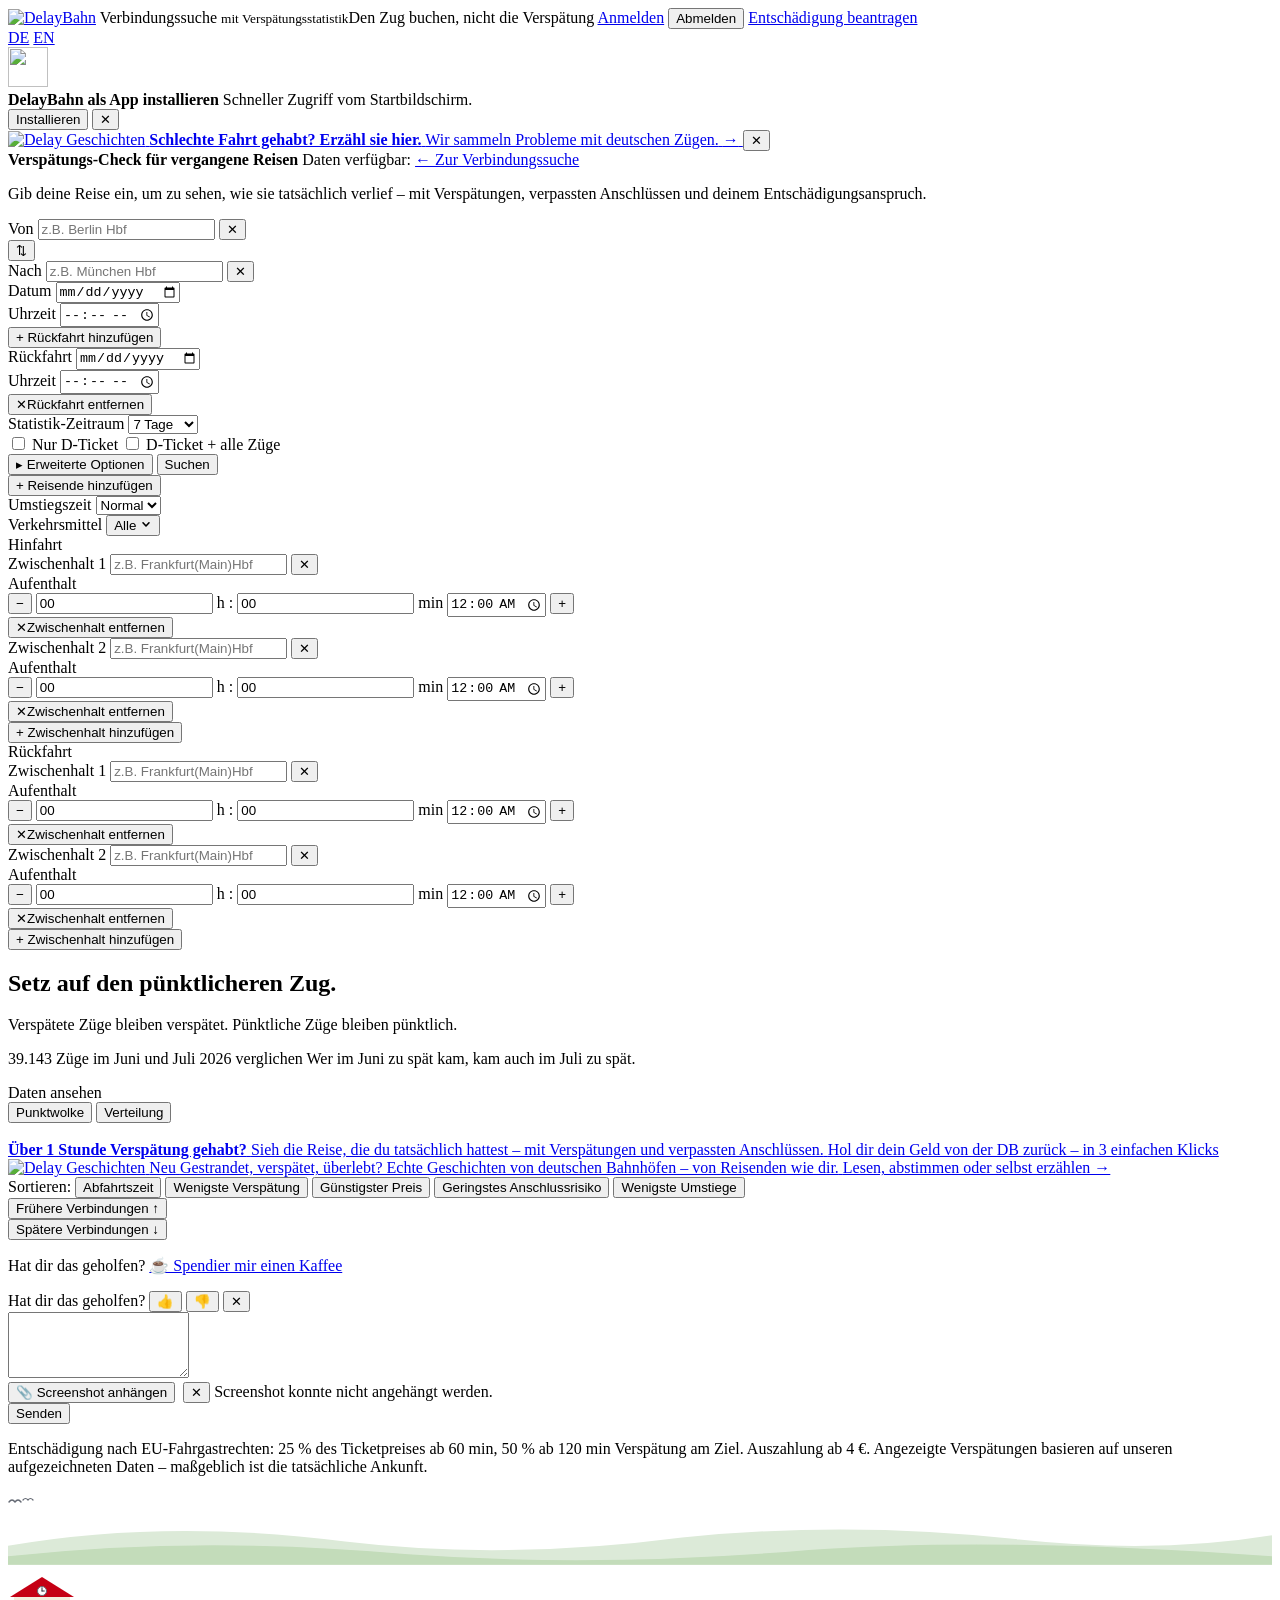
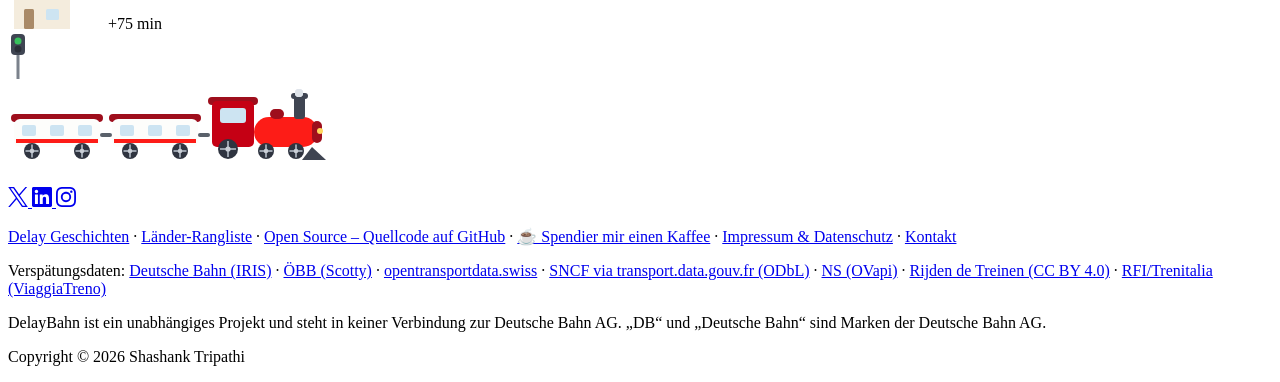
==== static/index.html @ 250ddc25 "Hand a past trip's train from Meine Fahrten to the damage report and Delay Geschichten" ====
<!DOCTYPE html>
<html lang="de">
<head>
<meta charset="utf-8">
<meta name="viewport" content="width=device-width, initial-scale=1">
<title>DelayBahn – DB Verbindungssuche mit Verspätungsstatistik</title>
<meta name="description" content="DelayBahn zeigt vor der Buchung, wie verspätet deine DB-Verbindung in den letzten Wochen wirklich war – damit du auf den Zug mit der besseren Bilanz setzen kannst. Den Zug buchen, nicht die Verspätung.">
<link rel="canonical" href="https://delaybahn.com/">
<link rel="alternate" hreflang="de" href="https://delaybahn.com/">
<link rel="alternate" hreflang="en" href="https://delaybahn.com/en/">
<link rel="alternate" hreflang="x-default" href="https://delaybahn.com/">
<script>
// Returning visitors who once picked English land back on it. Crawlers have no
// localStorage, so they always see the German URL this page is canonical for —
// the redirect only ever moves a human who already made the choice.
try {
  var altUrl = {"/": "/en/", "/entschaedigung": "/en/compensation"}[location.pathname];
  if (altUrl && localStorage.getItem("lang") === "en") location.replace(altUrl + location.search);
} catch (e) {}
</script>
<meta property="og:type" content="website">
<meta property="og:url" content="https://delaybahn.com/">
<meta property="og:site_name" content="DelayBahn">
<meta property="og:title" content="DelayBahn – DB Verbindungssuche mit Verspätungsstatistik">
<meta property="og:description" content="DB-Verbindungen suchen und vorab sehen, wie pünktlich die Züge in den letzten Wochen wirklich waren. Den Zug buchen, nicht die Verspätung.">
<meta property="og:image" content="https://delaybahn.com/logo.png">
<meta property="og:locale" content="de_DE">
<meta property="og:locale:alternate" content="en_US">
<meta name="twitter:card" content="summary">
<meta name="twitter:site" content="@DelayBahn">
<meta name="twitter:creator" content="@DelayBahn">
<script type="application/ld+json">
{
  "@context": "https://schema.org",
  "@graph": [
    {
      "@type": "WebSite",
      "name": "DelayBahn",
      "alternateName": "delaybahn.com",
      "url": "https://delaybahn.com/",
      "sameAs": [
        "https://www.instagram.com/delay.bahn/",
        "https://www.linkedin.com/company/141653948",
        "https://x.com/DelayBahn"
      ]
    },
    {
      "@type": "WebApplication",
      "name": "DelayBahn",
      "url": "https://delaybahn.com/",
      "description": "DB-Verbindungssuche mit Verspätungsstatistik: zeigt für jede Verbindung, wie pünktlich die Züge in den letzten Wochen waren, prüft vergangene Reisen auf Verspätungen und Entschädigungsansprüche.",
      "applicationCategory": "TravelApplication",
      "operatingSystem": "Web",
      "inLanguage": ["de", "en"],
      "offers": {"@type": "Offer", "price": "0", "priceCurrency": "EUR"}
    }
  ]
}
</script>
<link rel="icon" type="image/png" href="/favicon.png">
<link rel="manifest" href="/manifest.json">
<meta name="theme-color" content="#fd1c17">
<link rel="apple-touch-icon" href="/icons/apple-touch-icon.png">
<meta name="apple-mobile-web-app-capable" content="yes">
<meta name="mobile-web-app-capable" content="yes">
<meta name="apple-mobile-web-app-status-bar-style" content="default">
<meta name="apple-mobile-web-app-title" content="DelayBahn">
<link rel="stylesheet" href="/style.css?v=112">
<script defer src="/stats/script.js" data-website-id="399cef62-4667-4458-a173-06435e9d76aa" data-host-url="https://delaybahn.com/stats"></script>
</head>
<body>
<header>
  <div class="header-inner header-home">
    <a class="logo-link" href="/"><img class="logo" src="/logo.png?v=3" alt="DelayBahn"></a>
    <span class="header-title"><span data-i18n="headerTitle">Verbindungssuche</span> <small data-i18n="headerSubtitle">mit Verspätungsstatistik</small><span class="tagline" data-i18n="tagline">Den Zug buchen, nicht die Verspätung</span></span>
    <!-- the Delay Stories account, shared by every page; app.js fills in the name -->
    <span class="header-auth">
      <a id="auth-login" class="auth-link hidden" href="/login" data-i18n="navLogin">Anmelden</a>
      <span id="auth-user" class="auth-user hidden"><a id="auth-name" class="auth-name" href="/meine-fahrten"></a><button id="auth-logout" class="auth-logout" type="button" data-i18n="navLogout">Abmelden</button></span>
    </span>
    <a id="refund-nav" class="refund-nav" href="/entschaedigung" data-i18n="navRefund">Entschädigung beantragen</a>
    <div class="header-lang">
      <a href="/" hreflang="de" data-lang="de" class="lang-btn active">DE</a>
      <a href="/en/" hreflang="en" data-lang="en" class="lang-btn">EN</a>
    </div>
  </div>
</header>

<main>
  <div id="install-prompt" class="install-prompt hidden" role="region" data-i18n-aria="installTitle">
    <img class="install-icon" src="/icons/icon-192.png" alt="" width="40" height="40">
    <div class="install-text">
      <strong data-i18n="installTitle">DelayBahn als App installieren</strong>
      <span class="install-lead" data-i18n="installLead">Schneller Zugriff vom Startbildschirm.</span>
    </div>
    <button id="install-accept" class="install-btn hidden" type="button" data-i18n="installBtn">Installieren</button>
    <button id="install-dismiss" class="install-dismiss" type="button" data-i18n-title="installDismiss" data-i18n-aria="installDismiss">✕</button>
  </div>
  <div id="stories-banner" class="stories-banner">
    <a class="stories-banner-link" href="/geschichten">
      <img id="stories-banner-logo" class="stories-banner-logo" src="/logo_delay_stories_wide_german_transparent.png" alt="Delay Geschichten" width="132" height="20">
      <span class="stories-banner-text">
        <strong data-i18n="storiesBannerTitle">Schlechte Fahrt gehabt? Erzähl sie hier.</strong>
        <span class="stories-banner-lead" data-i18n="storiesBannerLead">Wir sammeln Probleme mit deutschen Zügen.</span>
      </span>
      <span class="stories-banner-go" aria-hidden="true">→</span>
    </a>
    <button id="stories-banner-dismiss" class="stories-banner-dismiss" type="button" data-i18n-title="storiesBannerDismiss" data-i18n-aria="storiesBannerDismiss">✕</button>
  </div>
  <section class="search-card">
    <div id="past-banner" class="past-banner">
      <strong data-i18n="pastTitle">Verspätungs-Check für vergangene Reisen</strong>
      <span class="past-coverage"><span data-i18n="pastCoverageLabel">Daten verfügbar:</span> <span id="past-coverage"></span></span>
      <a id="past-exit" class="past-exit" href="/" data-i18n="pastExit">← Zur Verbindungssuche</a>
      <p class="past-lead" data-i18n="pastLead">Gib deine Reise ein, um zu sehen, wie sie tatsächlich verlief – mit Verspätungen, verpassten Anschlüssen und deinem Entschädigungsanspruch.</p>
    </div>
    <div class="field autocomplete-wrap">
      <label for="from" data-i18n="from">Von</label>
      <input id="from" type="text" placeholder="z.B. Berlin Hbf" data-i18n-placeholder="fromPlaceholder" autocomplete="off">
      <button class="input-clear" type="button" tabindex="-1" title="Eingabe löschen" data-i18n-title="clearInput" data-i18n-aria="clearInput">✕</button>
      <div class="dropdown" id="from-dropdown"></div>
    </div>
    <button id="swap" type="button" title="Richtung tauschen" data-i18n-title="swapTitle">⇅</button>
    <div class="field autocomplete-wrap">
      <label for="to" data-i18n="to">Nach</label>
      <input id="to" type="text" placeholder="z.B. München Hbf" data-i18n-placeholder="toPlaceholder" autocomplete="off">
      <button class="input-clear" type="button" tabindex="-1" title="Eingabe löschen" data-i18n-title="clearInput" data-i18n-aria="clearInput">✕</button>
      <div class="dropdown" id="to-dropdown"></div>
    </div>
    <div class="field field-date">
      <label for="date" data-i18n="date">Datum</label>
      <input id="date" type="date">
    </div>
    <div class="field field-time">
      <label for="time" data-i18n="time">Uhrzeit</label>
      <input id="time" type="time">
    </div>
    <button id="return-add" class="return-add" type="button" data-i18n="returnAdd">+ Rückfahrt hinzufügen</button>
    <div id="return-fields" class="return-fields hidden">
      <div class="field field-date">
        <label for="return-date" data-i18n="returnDate">Rückfahrt</label>
        <input id="return-date" type="date">
      </div>
      <div class="field field-time">
        <label for="return-time" data-i18n="returnTime">Uhrzeit</label>
        <input id="return-time" type="time">
      </div>
      <button id="return-remove" class="return-remove" type="button" title="Rückfahrt entfernen" data-i18n-title="returnRemoveTitle">✕<span class="return-remove-label" data-i18n="returnRemoveTitle">Rückfahrt entfernen</span></button>
    </div>
    <div class="field field-window">
      <label for="window" data-i18n="window">Statistik-Zeitraum</label>
      <select id="window">
        <option value="7" selected data-i18n="days7">7 Tage</option>
        <option value="15" data-i18n="days15">15 Tage</option>
        <option value="30" data-i18n="days30">30 Tage</option>
      </select>
    </div>
    <div class="dticket-toggles">
      <label class="dticket-toggle" data-i18n-title="dticketTooltip">
        <input id="dticket" type="checkbox">
        <span class="dticket-switch" aria-hidden="true"></span>
        <span data-i18n="dticket">Nur D-Ticket</span>
      </label>
      <label class="dticket-toggle" data-i18n-title="dticketAllTooltip">
        <input id="dticket-all" type="checkbox">
        <span class="dticket-switch" aria-hidden="true"></span>
        <span data-i18n="dticketAll">D-Ticket + alle Züge</span>
      </label>
    </div>
    <div class="search-actions">
      <button id="advanced-toggle" class="advanced-toggle" type="button" aria-expanded="false" aria-controls="advanced-panel">
        <span class="advanced-chevron" aria-hidden="true">&#9656;</span>
        <span data-i18n="advancedOptions">Erweiterte Optionen</span>
      </button>
      <button id="search" class="search-btn" type="button" data-i18n="search">Suchen</button>
    </div>
    <div id="advanced-panel" class="advanced-panel hidden">
    <div id="traveller-fields" class="traveller-fields">
      <button id="traveller-add" class="traveller-add" type="button" data-i18n="travellerAdd">+ Reisende hinzufügen</button>
    </div>
    <template id="traveller-row-template">
      <div class="traveller-row">
        <div class="field field-count">
          <select class="traveller-count" aria-label="Anzahl Reisende" data-i18n-aria="travellerCount"></select>
        </div>
        <div class="field field-age">
          <select class="traveller-age" aria-label="Alter" data-i18n-aria="age">
            <option value="adult" data-i18n="ageAdult">Person (27-64 Jahre)</option>
            <option value="senior" data-i18n="ageSenior">Person (ab 65 Jahre)</option>
            <option value="young" data-i18n="ageYoung">Person (15-26 Jahre)</option>
            <option value="child" data-i18n="ageChild">Kind (6-14 Jahre)</option>
            <option value="toddler" data-i18n="ageToddler">Kind (0-5 Jahre)</option>
          </select>
        </div>
        <div class="field field-discount">
          <select class="traveller-discount" aria-label="Ermäßigung" data-i18n-aria="discount">
            <option value="none" data-i18n="discountNone">keine Ermäßigung</option>
            <option value="bc25-2" data-i18n="discountBc25Second">BahnCard 25, 2. Klasse</option>
            <option value="bc25-1" data-i18n="discountBc25First">BahnCard 25, 1. Klasse</option>
            <option value="bc50-2" data-i18n="discountBc50Second">BahnCard 50, 2. Klasse</option>
            <option value="bc50-1" data-i18n="discountBc50First">BahnCard 50, 1. Klasse</option>
            <option value="bc100-2" data-i18n="discountBc100Second">BahnCard 100, 2. Klasse</option>
            <option value="bc100-1" data-i18n="discountBc100First">BahnCard 100, 1. Klasse</option>
          </select>
        </div>
        <button class="traveller-remove" type="button" title="Reisende entfernen" data-i18n-title="travellerRemoveTitle">✕<span class="traveller-remove-label" data-i18n="travellerRemoveTitle">Reisende entfernen</span></button>
      </div>
    </template>
      <div class="advanced-row">
        <div class="field field-transfer">
          <label for="transfer" data-i18n="transferTime">Umstiegszeit</label>
          <select id="transfer">
            <option value="0" selected data-i18n="transferNormal">Normal</option>
            <option value="10">10 min</option>
            <option value="15">15 min</option>
            <option value="20">20 min</option>
            <option value="25">25 min</option>
            <option value="30">30 min</option>
            <option value="35">35 min</option>
            <option value="40">40 min</option>
            <option value="45">45 min</option>
          </select>
        </div>
        <div class="field field-transport">
          <label for="transport-btn" data-i18n="transportTitle">Verkehrsmittel</label>
          <button id="transport-btn" class="transport-btn" type="button" data-i18n-title="transportTooltip">
            <span id="transport-value" class="transport-value">Alle</span>
            <svg class="transport-caret" width="12" height="12" viewBox="0 0 12 12" aria-hidden="true"
                 fill="none" stroke="currentColor" stroke-width="1.6" stroke-linecap="round" stroke-linejoin="round"><path d="M3 4.75 L6 8 L9 4.75"/></svg>
          </button>
        </div>
        <div id="stopover-fields" class="stopover-fields">
          <div class="stopover-group" id="stopover-group-outbound">
            <span class="stopover-group-label hidden" data-i18n="stepOutbound">Hinfahrt</span>
            <div class="stopover-row hidden" id="viaOut1-row">
              <div class="field autocomplete-wrap">
                <label for="viaOut1" data-i18n="stopover1">Zwischenhalt 1</label>
                <input id="viaOut1" type="text" placeholder="z.B. Frankfurt(Main)Hbf" data-i18n-placeholder="stopoverPlaceholder" autocomplete="off">
                <button class="input-clear" type="button" tabindex="-1" title="Eingabe löschen" data-i18n-title="clearInput" data-i18n-aria="clearInput">✕</button>
                <div class="dropdown" id="viaOut1-dropdown"></div>
              </div>
              <div class="field field-stay">
                <label for="viaOut1StayH" data-i18n="stayLabel">Aufenthalt</label>
                <div class="stay-stepper" data-via="viaOut1">
                  <button class="stay-step" type="button" data-step="-1" tabindex="-1" title="Aufenthalt verkürzen" data-i18n-title="stayLess" data-i18n-aria="stayLess" aria-label="Aufenthalt verkürzen">−</button>
                  <span class="stay-value">
                    <input id="viaOut1StayH" class="stay-part stay-h" type="text" inputmode="numeric" maxlength="2" value="00" autocomplete="off" aria-label="Stunden" data-i18n-aria="stayHours">
                    <span class="stay-unit">h</span>
                    <span class="stay-sep">:</span>
                    <input id="viaOut1StayM" class="stay-part stay-m" type="text" inputmode="numeric" maxlength="2" value="00" autocomplete="off" aria-label="Minuten" data-i18n-aria="stayMins">
                    <span class="stay-unit">min</span>
                    <input id="viaOut1StayT" class="stay-time" type="time" value="00:00" aria-label="Aufenthalt" data-i18n-aria="stayLabel">
                  </span>
                  <button class="stay-step" type="button" data-step="1" tabindex="-1" title="Aufenthalt verlängern" data-i18n-title="stayMore" data-i18n-aria="stayMore" aria-label="Aufenthalt verlängern">+</button>
                </div>
              </div>
              <button class="stopover-remove" type="button" data-via="viaOut1" title="Zwischenhalt entfernen" data-i18n-title="stopoverRemoveTitle">✕<span class="stopover-remove-label" data-i18n="stopoverRemoveTitle">Zwischenhalt entfernen</span></button>
            </div>
            <div class="stopover-row hidden" id="viaOut2-row">
              <div class="field autocomplete-wrap">
                <label for="viaOut2" data-i18n="stopover2">Zwischenhalt 2</label>
                <input id="viaOut2" type="text" placeholder="z.B. Frankfurt(Main)Hbf" data-i18n-placeholder="stopoverPlaceholder" autocomplete="off">
                <button class="input-clear" type="button" tabindex="-1" title="Eingabe löschen" data-i18n-title="clearInput" data-i18n-aria="clearInput">✕</button>
                <div class="dropdown" id="viaOut2-dropdown"></div>
              </div>
              <div class="field field-stay">
                <label for="viaOut2StayH" data-i18n="stayLabel">Aufenthalt</label>
                <div class="stay-stepper" data-via="viaOut2">
                  <button class="stay-step" type="button" data-step="-1" tabindex="-1" title="Aufenthalt verkürzen" data-i18n-title="stayLess" data-i18n-aria="stayLess" aria-label="Aufenthalt verkürzen">−</button>
                  <span class="stay-value">
                    <input id="viaOut2StayH" class="stay-part stay-h" type="text" inputmode="numeric" maxlength="2" value="00" autocomplete="off" aria-label="Stunden" data-i18n-aria="stayHours">
                    <span class="stay-unit">h</span>
                    <span class="stay-sep">:</span>
                    <input id="viaOut2StayM" class="stay-part stay-m" type="text" inputmode="numeric" maxlength="2" value="00" autocomplete="off" aria-label="Minuten" data-i18n-aria="stayMins">
                    <span class="stay-unit">min</span>
                    <input id="viaOut2StayT" class="stay-time" type="time" value="00:00" aria-label="Aufenthalt" data-i18n-aria="stayLabel">
                  </span>
                  <button class="stay-step" type="button" data-step="1" tabindex="-1" title="Aufenthalt verlängern" data-i18n-title="stayMore" data-i18n-aria="stayMore" aria-label="Aufenthalt verlängern">+</button>
                </div>
              </div>
              <button class="stopover-remove" type="button" data-via="viaOut2" title="Zwischenhalt entfernen" data-i18n-title="stopoverRemoveTitle">✕<span class="stopover-remove-label" data-i18n="stopoverRemoveTitle">Zwischenhalt entfernen</span></button>
            </div>
            <button class="stopover-add" id="stopover-add-outbound" type="button" data-i18n="stopoverAdd">+ Zwischenhalt hinzufügen</button>
          </div>
          <div class="stopover-group hidden" id="stopover-group-return">
            <span class="stopover-group-label hidden" data-i18n="stepReturn">Rückfahrt</span>
            <div class="stopover-row hidden" id="viaRet1-row">
              <div class="field autocomplete-wrap">
                <label for="viaRet1" data-i18n="stopover1">Zwischenhalt 1</label>
                <input id="viaRet1" type="text" placeholder="z.B. Frankfurt(Main)Hbf" data-i18n-placeholder="stopoverPlaceholder" autocomplete="off">
                <button class="input-clear" type="button" tabindex="-1" title="Eingabe löschen" data-i18n-title="clearInput" data-i18n-aria="clearInput">✕</button>
                <div class="dropdown" id="viaRet1-dropdown"></div>
              </div>
              <div class="field field-stay">
                <label for="viaRet1StayH" data-i18n="stayLabel">Aufenthalt</label>
                <div class="stay-stepper" data-via="viaRet1">
                  <button class="stay-step" type="button" data-step="-1" tabindex="-1" title="Aufenthalt verkürzen" data-i18n-title="stayLess" data-i18n-aria="stayLess" aria-label="Aufenthalt verkürzen">−</button>
                  <span class="stay-value">
                    <input id="viaRet1StayH" class="stay-part stay-h" type="text" inputmode="numeric" maxlength="2" value="00" autocomplete="off" aria-label="Stunden" data-i18n-aria="stayHours">
                    <span class="stay-unit">h</span>
                    <span class="stay-sep">:</span>
                    <input id="viaRet1StayM" class="stay-part stay-m" type="text" inputmode="numeric" maxlength="2" value="00" autocomplete="off" aria-label="Minuten" data-i18n-aria="stayMins">
                    <span class="stay-unit">min</span>
                    <input id="viaRet1StayT" class="stay-time" type="time" value="00:00" aria-label="Aufenthalt" data-i18n-aria="stayLabel">
                  </span>
                  <button class="stay-step" type="button" data-step="1" tabindex="-1" title="Aufenthalt verlängern" data-i18n-title="stayMore" data-i18n-aria="stayMore" aria-label="Aufenthalt verlängern">+</button>
                </div>
              </div>
              <button class="stopover-remove" type="button" data-via="viaRet1" title="Zwischenhalt entfernen" data-i18n-title="stopoverRemoveTitle">✕<span class="stopover-remove-label" data-i18n="stopoverRemoveTitle">Zwischenhalt entfernen</span></button>
            </div>
            <div class="stopover-row hidden" id="viaRet2-row">
              <div class="field autocomplete-wrap">
                <label for="viaRet2" data-i18n="stopover2">Zwischenhalt 2</label>
                <input id="viaRet2" type="text" placeholder="z.B. Frankfurt(Main)Hbf" data-i18n-placeholder="stopoverPlaceholder" autocomplete="off">
                <button class="input-clear" type="button" tabindex="-1" title="Eingabe löschen" data-i18n-title="clearInput" data-i18n-aria="clearInput">✕</button>
                <div class="dropdown" id="viaRet2-dropdown"></div>
              </div>
              <div class="field field-stay">
                <label for="viaRet2StayH" data-i18n="stayLabel">Aufenthalt</label>
                <div class="stay-stepper" data-via="viaRet2">
                  <button class="stay-step" type="button" data-step="-1" tabindex="-1" title="Aufenthalt verkürzen" data-i18n-title="stayLess" data-i18n-aria="stayLess" aria-label="Aufenthalt verkürzen">−</button>
                  <span class="stay-value">
                    <input id="viaRet2StayH" class="stay-part stay-h" type="text" inputmode="numeric" maxlength="2" value="00" autocomplete="off" aria-label="Stunden" data-i18n-aria="stayHours">
                    <span class="stay-unit">h</span>
                    <span class="stay-sep">:</span>
                    <input id="viaRet2StayM" class="stay-part stay-m" type="text" inputmode="numeric" maxlength="2" value="00" autocomplete="off" aria-label="Minuten" data-i18n-aria="stayMins">
                    <span class="stay-unit">min</span>
                    <input id="viaRet2StayT" class="stay-time" type="time" value="00:00" aria-label="Aufenthalt" data-i18n-aria="stayLabel">
                  </span>
                  <button class="stay-step" type="button" data-step="1" tabindex="-1" title="Aufenthalt verlängern" data-i18n-title="stayMore" data-i18n-aria="stayMore" aria-label="Aufenthalt verlängern">+</button>
                </div>
              </div>
              <button class="stopover-remove" type="button" data-via="viaRet2" title="Zwischenhalt entfernen" data-i18n-title="stopoverRemoveTitle">✕<span class="stopover-remove-label" data-i18n="stopoverRemoveTitle">Zwischenhalt entfernen</span></button>
            </div>
            <button class="stopover-add" id="stopover-add-return" type="button" data-i18n="stopoverAdd">+ Zwischenhalt hinzufügen</button>
          </div>
        </div>
      </div>
    </div>
  </section>

  <section id="hero-chart" class="hero-chart">
    <h2 class="hero-headline" data-i18n="heroHeadline">Setz auf den pünktlicheren Zug.</h2>
    <p class="hero-claim">
      <span data-i18n="heroClaimLate">Verspätete Züge bleiben verspätet.</span>
      <span data-i18n="heroClaimPunctual">Pünktliche Züge bleiben pünktlich.</span>
    </p>
    <p class="hero-sub">
      <span data-i18n="heroSubScope">39.143 Züge im Juni und Juli 2026 verglichen</span>
      <span data-i18n="heroSubFinding">Wer im Juni zu spät kam, kam auch im Juli zu spät.</span>
    </p>
    <div class="chart-switch">
      <span class="chart-switch-label" data-i18n="chartSwitchLabel">Daten ansehen</span>
      <div class="chart-toggle">
        <button class="chart-btn" type="button" data-chart="scatter" data-i18n="chartScatter">Punktwolke</button>
        <button class="chart-btn" type="button" data-chart="violin" data-i18n="chartViolin">Verteilung</button>
      </div>
    </div>
    <img id="chart-img" alt="">
  </section>

  <a id="refund-cta" class="refund-cta" href="/entschaedigung">
    <strong data-i18n="refundCtaTitle">Über 1 Stunde Verspätung gehabt?</strong>
    <span data-i18n="refundCtaLead">Sieh die Reise, die du tatsächlich hattest – mit Verspätungen und verpassten Anschlüssen.</span>
    <span data-i18n="refundCtaSub">Hol dir dein Geld von der DB zurück – in 3 einfachen Klicks</span>
  </a>

  <a id="stories-cta" class="stories-cta" href="/geschichten">
    <img id="stories-cta-logo" src="/logo_delay_stories_square_german.png" alt="Delay Geschichten" width="96" height="96">
    <span class="stories-cta-text">
      <span class="stories-cta-new" data-i18n="storiesCtaNew">Neu</span>
      <span class="stories-cta-lead" data-i18n="storiesCtaLead">Gestrandet, verspätet, überlebt? Echte Geschichten von deutschen Bahnhöfen – von Reisenden wie dir.</span>
      <span class="stories-cta-go" data-i18n="storiesCtaGo">Lesen, abstimmen oder selbst erzählen →</span>
    </span>
  </a>

  <section id="trip-steps" class="trip-steps hidden"></section>

  <section id="controls" class="controls hidden">
    <span data-i18n="sortLabel">Sortieren:</span>
    <button class="sort-btn active" data-sort="departure" data-i18n="sortDeparture">Abfahrtszeit</button>
    <button class="sort-btn" data-sort="delay" data-i18n="sortDelay">Wenigste Verspätung</button>
    <button class="sort-btn" data-sort="price" data-i18n="sortPrice">Günstigster Preis</button>
    <button class="sort-btn" data-sort="risk" data-i18n="sortRisk">Geringstes Anschlussrisiko</button>
    <button class="sort-btn" data-sort="transfers" data-i18n="sortTransfers">Wenigste Umstiege</button>
  </section>

  <section id="status" class="status"></section>
  <section id="stale-notice" class="stale-notice hidden"></section>
  <button id="earlier" class="page-btn hidden" type="button"><span data-i18n="earlier">Frühere Verbindungen</span> <span class="arrow">↑</span></button>
  <section id="results"></section>
  <button id="later" class="page-btn hidden" type="button"><span data-i18n="later">Spätere Verbindungen</span> <span class="arrow">↓</span></button>
  <p id="donate-nudge" class="donate-nudge hidden">
    <span data-i18n="donateNudgeLead">Hat dir das geholfen?</span>
    <a href="https://ko-fi.com/delaybahn" target="_blank" rel="noopener" data-i18n="donateNudgeLink">☕ Spendier mir einen Kaffee</a>
  </p>
  <div id="feedback-nudge" class="feedback-nudge hidden" aria-live="polite">
    <div class="feedback-row">
      <span id="feedback-lead" data-i18n="feedbackAsk">Hat dir das geholfen?</span>
      <button class="feedback-vote" data-vote="up" type="button" data-i18n-title="feedbackYes" data-i18n-aria="feedbackYes">👍</button>
      <button class="feedback-vote" data-vote="down" type="button" data-i18n-title="feedbackNo" data-i18n-aria="feedbackNo">👎</button>
      <button id="feedback-skip" class="feedback-skip" type="button" data-i18n-title="feedbackDismiss" data-i18n-aria="feedbackDismiss">✕</button>
    </div>
    <form id="feedback-form" class="feedback-form hidden">
      <textarea id="feedback-text" rows="4" maxlength="1000" data-i18n-placeholder="feedbackPlaceholder"></textarea>
      <div class="feedback-shot-row">
        <input id="feedback-shot-input" type="file" accept="image/*" hidden>
        <button id="feedback-attach" class="feedback-attach" type="button" data-i18n="feedbackAttach">📎 Screenshot anhängen</button>
        <span id="feedback-shot-chip" class="feedback-shot-chip hidden">
          <img id="feedback-shot-thumb" class="feedback-shot-thumb" alt="">
          <button id="feedback-shot-remove" class="feedback-skip" type="button" data-i18n-title="feedbackShotRemove" data-i18n-aria="feedbackShotRemove">✕</button>
        </span>
        <span id="feedback-shot-error" class="feedback-shot-error hidden" data-i18n="feedbackShotError">Screenshot konnte nicht angehängt werden.</span>
      </div>
      <button type="submit" class="feedback-send" data-i18n="feedbackSend">Senden</button>
    </form>
  </div>
  <p id="past-disclaimer" class="past-disclaimer hidden" data-i18n="pastDisclaimer">Entschädigung nach EU-Fahrgastrechten: 25 % des Ticketpreises ab 60 min, 50 % ab 120 min Verspätung am Ziel. Auszahlung ab 4 €. Angezeigte Verspätungen basieren auf unseren aufgezeichneten Daten – maßgeblich ist die tatsächliche Ankunft.</p>
</main>
<dialog id="claim-modal" class="claim-modal">
  <div class="claim-modal-inner">
    <button id="claim-modal-close" class="claim-modal-close" type="button" aria-label="Schließen">✕</button>
    <h2 id="claim-modal-title" class="claim-modal-title"></h2>
    <p id="claim-modal-lead" class="claim-modal-lead"></p>
    <ol id="claim-modal-steps" class="claim-steps"></ol>
    <a id="claim-modal-go" class="claim-modal-go" target="_blank" rel="noopener"></a>
    <p class="claim-modal-alt"><span id="claim-modal-alt-pre"></span> <a id="claim-modal-alt" target="_blank" rel="noopener"></a></p>
  </div>
</dialog>
<dialog id="transport-modal" class="tm-modal">
  <div class="tm-inner">
    <svg width="0" height="0" aria-hidden="true" style="position:absolute"><defs>
      <symbol id="tmg-train" viewBox="0 0 24 24">
        <rect x="6" y="3" width="12" height="14" rx="3.2"/>
        <path d="M6.5 8.5 L17.5 8.5"/>
        <circle cx="9.3" cy="13.3" r="1" fill="currentColor" stroke="none"/>
        <circle cx="14.7" cy="13.3" r="1" fill="currentColor" stroke="none"/>
        <path d="M8.6 17 L7 20.5 M15.4 17 L17 20.5"/>
      </symbol>
      <symbol id="tmg-bus" viewBox="0 0 24 24">
        <rect x="4.5" y="3.5" width="15" height="15" rx="3"/>
        <path d="M4.5 13 L19.5 13"/>
        <circle cx="8.5" cy="20.5" r="1.4" fill="currentColor" stroke="none"/>
        <circle cx="15.5" cy="20.5" r="1.4" fill="currentColor" stroke="none"/>
      </symbol>
      <symbol id="tmg-boat" viewBox="0 0 24 24">
        <path d="M4 13.5 L20 13.5 L17.2 18 L6.8 18 Z"/>
        <path d="M8.5 13.5 L8.5 9.5 L15.5 9.5 L15.5 13.5"/>
        <path d="M12 9.5 L12 6.5"/>
        <path d="M3.5 21 q2.1 -1.6 4.2 0 t4.2 0 t4.2 0 t4.2 0"/>
      </symbol>
      <symbol id="tmg-tram" viewBox="0 0 24 24">
        <rect x="6.5" y="5" width="11" height="13" rx="2.6"/>
        <path d="M7 10.5 L17 10.5"/>
        <path d="M9 2.5 L15 2.5 M12 2.5 L12 5"/>
        <path d="M9 18 L8 21 M15 18 L16 21"/>
      </symbol>
      <symbol id="tmg-taxi" viewBox="0 0 24 24">
        <path d="M3.5 16.5 L3.5 13.5 L6.3 12.7 L8.3 9.5 L15.7 9.5 L17.7 12.7 L20.5 13.5 L20.5 16.5 Z"/>
        <circle cx="8" cy="18.5" r="1.7"/>
        <circle cx="16" cy="18.5" r="1.7"/>
        <rect x="10" y="3.5" width="4" height="2.6" rx="0.8"/>
      </symbol>
    </defs></svg>
    <button id="transport-close" class="claim-modal-close" type="button" aria-label="Schließen" data-i18n-title="claimModalClose" data-i18n-aria="claimModalClose">✕</button>
    <h2 class="tm-title" data-i18n="transportTitle">Verkehrsmittel</h2>
    <div id="tm-section-wrap" class="tm-section hidden">
      <label for="tm-section" data-i18n="transportSection">Streckenabschnitt</label>
      <select id="tm-section">
        <option value="entire" selected data-i18n="transportEntire">Gesamte Reise</option>
        <optgroup id="tm-og-outbound" label="Hinfahrt"><option value="outbound">Hinfahrt</option></optgroup>
        <optgroup id="tm-og-return" label="Rückfahrt"><option value="return">Rückfahrt</option></optgroup>
      </select>
    </div>
    <div class="tm-quick" role="group">
      <button type="button" class="tm-quick-btn" data-quick="all" aria-pressed="false"><span class="tm-check" aria-hidden="true">✓</span><span data-i18n="transportAll">Alle</span></button>
      <button type="button" class="tm-quick-btn" data-quick="local" aria-pressed="false"><span class="tm-check" aria-hidden="true">✓</span><span data-i18n="transportLocal">Nur Nahverkehr</span></button>
      <button type="button" class="tm-quick-btn" data-quick="long" aria-pressed="false"><span class="tm-check" aria-hidden="true">✓</span><span data-i18n="transportLong">Nur Fernverkehr</span></button>
    </div>
    <ul class="tm-list">
      <li><label class="tm-row">
        <span class="tm-icon tm-i-ice" aria-hidden="true"><svg viewBox="0 0 24 24" width="22" height="22" fill="none" stroke="currentColor" stroke-width="1.8" stroke-linecap="round" stroke-linejoin="round"><use href="#tmg-train"/></svg></span>
        <span class="tm-label" data-i18n="tmIce">Hochgeschwindigkeitszüge</span>
        <input type="checkbox" data-product="ICE" checked>
        <span class="dticket-switch" aria-hidden="true"></span>
      </label></li>
      <li><label class="tm-row">
        <span class="tm-icon tm-i-ic" aria-hidden="true"><svg viewBox="0 0 24 24" width="22" height="22" fill="none" stroke="currentColor" stroke-width="1.8" stroke-linecap="round" stroke-linejoin="round"><use href="#tmg-train"/></svg></span>
        <span class="tm-label" data-i18n="tmIc">Intercity- und Eurocityzüge</span>
        <input type="checkbox" data-product="EC_IC" checked>
        <span class="dticket-switch" aria-hidden="true"></span>
      </label></li>
      <li><label class="tm-row">
        <span class="tm-icon tm-i-ir" aria-hidden="true"><svg viewBox="0 0 24 24" width="22" height="22" fill="none" stroke="currentColor" stroke-width="1.8" stroke-linecap="round" stroke-linejoin="round"><use href="#tmg-train"/></svg></span>
        <span class="tm-label" data-i18n="tmIr">Interregio- und Schnellzüge</span>
        <input type="checkbox" data-product="IR" checked>
        <span class="dticket-switch" aria-hidden="true"></span>
      </label></li>
      <li><label class="tm-row">
        <span class="tm-icon tm-i-regional" aria-hidden="true"><svg viewBox="0 0 24 24" width="22" height="22" fill="none" stroke="currentColor" stroke-width="1.8" stroke-linecap="round" stroke-linejoin="round"><use href="#tmg-train"/></svg></span>
        <span class="tm-label" data-i18n="tmRegional">Nahverkehr und sonstige Züge</span>
        <input type="checkbox" data-product="REGIONAL" checked>
        <span class="dticket-switch" aria-hidden="true"></span>
      </label></li>
      <li><label class="tm-row">
        <span class="tm-icon tm-i-sbahn" aria-hidden="true">S</span>
        <span class="tm-label" data-i18n="tmSbahn">S-Bahn</span>
        <input type="checkbox" data-product="SBAHN" checked>
        <span class="dticket-switch" aria-hidden="true"></span>
      </label></li>
      <li><label class="tm-row">
        <span class="tm-icon tm-i-bus" aria-hidden="true"><svg viewBox="0 0 24 24" width="22" height="22" fill="none" stroke="currentColor" stroke-width="1.8" stroke-linecap="round" stroke-linejoin="round"><use href="#tmg-bus"/></svg></span>
        <span class="tm-label" data-i18n="tmBus">Busse</span>
        <input type="checkbox" data-product="BUS" checked>
        <span class="dticket-switch" aria-hidden="true"></span>
      </label></li>
      <li><label class="tm-row">
        <span class="tm-icon tm-i-boat" aria-hidden="true"><svg viewBox="0 0 24 24" width="22" height="22" fill="none" stroke="currentColor" stroke-width="1.8" stroke-linecap="round" stroke-linejoin="round"><use href="#tmg-boat"/></svg></span>
        <span class="tm-label" data-i18n="tmBoat">Schiffe</span>
        <input type="checkbox" data-product="SCHIFF" checked>
        <span class="dticket-switch" aria-hidden="true"></span>
      </label></li>
      <li><label class="tm-row">
        <span class="tm-icon tm-i-ubahn" aria-hidden="true">U</span>
        <span class="tm-label" data-i18n="tmUbahn">U-Bahn</span>
        <input type="checkbox" data-product="UBAHN" checked>
        <span class="dticket-switch" aria-hidden="true"></span>
      </label></li>
      <li><label class="tm-row">
        <span class="tm-icon tm-i-tram" aria-hidden="true"><svg viewBox="0 0 24 24" width="22" height="22" fill="none" stroke="currentColor" stroke-width="1.8" stroke-linecap="round" stroke-linejoin="round"><use href="#tmg-tram"/></svg></span>
        <span class="tm-label" data-i18n="tmTram">Straßenbahn</span>
        <input type="checkbox" data-product="TRAM" checked>
        <span class="dticket-switch" aria-hidden="true"></span>
      </label></li>
      <li><label class="tm-row">
        <span class="tm-icon tm-i-taxi" aria-hidden="true"><svg viewBox="0 0 24 24" width="22" height="22" fill="none" stroke="currentColor" stroke-width="1.8" stroke-linecap="round" stroke-linejoin="round"><use href="#tmg-taxi"/></svg></span>
        <span class="tm-label" data-i18n="tmOnCall">Anrufpflichtige Fahrten</span>
        <input type="checkbox" data-product="ANRUFPFLICHTIG" checked>
        <span class="dticket-switch" aria-hidden="true"></span>
      </label></li>
    </ul>
    <p id="tm-none" class="tm-none hidden" data-i18n="transportNone">Mindestens ein Verkehrsmittel auswählen.</p>
    <div class="tm-actions">
      <button id="tm-reset" class="tm-reset" type="button" data-i18n="transportReset">Zurücksetzen</button>
      <button id="tm-accept" class="tm-accept" type="button" data-i18n="transportAccept">Übernehmen</button>
    </div>
  </div>
</dialog>
<dialog id="report-modal" class="claim-modal report-modal">
  <div class="claim-modal-inner">
    <button id="report-modal-close" class="claim-modal-close" type="button" data-i18n-title="reportModalClose" data-i18n-aria="reportModalClose">✕</button>
    <h2 class="claim-modal-title" data-i18n="reportModalTitle">Statistik vs. Realität – dein Verspätungs-Report</h2>
    <p class="claim-modal-lead" data-i18n="reportModalLead">Nach deiner Fahrt vergleichen wir die heute angezeigte Verspätung aus der Vergangenheit mit dem, was tatsächlich passiert ist – der Report kommt etwa zwei Tage später per E-Mail.</p>
    <div id="report-teaser" class="report-teaser"></div>
    <!-- signed out: the order waits on the login page and completes on return -->
    <div id="report-login" class="report-login hidden">
      <p data-i18n="reportLoginLead">Der Report geht an die E-Mail-Adresse deines DelayBahn-Kontos.</p>
      <button id="report-login-btn" class="report-submit" type="button" data-i18n="reportLoginBtn">Anmelden &amp; Report bestellen</button>
    </div>
    <!-- signed in: the press was the order; this is the receipt -->
    <div id="report-done" class="report-done hidden">
      <p id="report-done-msg" class="report-done-msg"></p>
      <a id="report-book" class="book-btn book-btn-lg" target="_blank" rel="noopener" data-i18n="book">Auf bahn.de buchen</a>
      <a id="report-trip-saved" class="trip-saved hidden" href="/meine-fahrten" data-i18n="tripSaved">✓ Unter „Meine Fahrten“ gespeichert</a>
      <p class="report-note"><span data-i18n="reportStoredNote">Gespeichert: diese Verbindung und deine Konto-E-Mail. Abbestellen jederzeit hier oder per Link in der E-Mail.</span> <a href="/impressum.html#datenschutz-report" target="_blank" rel="noopener" data-i18n="reportPrivacyLink">Datenschutzhinweise</a></p>
      <button id="report-cancel" class="report-cancel" type="button" data-i18n="reportCancelBtn">Report abbestellen</button>
    </div>
    <p id="report-status" class="report-status" aria-live="polite"></p>
  </div>
</dialog>
<!-- the bookmark pressed while signed out: what it does, then the login -->
<dialog id="trip-modal" class="claim-modal report-modal">
  <div class="claim-modal-inner">
    <button id="trip-modal-close" class="claim-modal-close" type="button" data-i18n-title="reportModalClose" data-i18n-aria="reportModalClose">✕</button>
    <h2 class="claim-modal-title" data-i18n="tripModalTitle">Fahrt merken</h2>
    <p class="claim-modal-lead" data-i18n="tripModalLead">Gemerkte Fahrten sammelt DelayBahn unter „Meine Fahrten“: mit der Verspätungsstatistik von heute und – nach der Fahrt – der tatsächlichen Verspätung und deinem Entschädigungsanspruch.</p>
    <p id="trip-modal-journey" class="trip-modal-journey"></p>
    <button id="trip-login-btn" class="report-submit" type="button" data-i18n="tripLoginBtn">Anmelden &amp; Fahrt merken</button>
  </div>
</dialog>
<dialog id="ios-install-sheet" class="ios-sheet">
  <div class="ios-sheet-inner">
    <div class="ios-sheet-grip"></div>
    <button id="ios-sheet-close" class="ios-sheet-close" type="button" data-i18n-title="iosSheetClose" data-i18n-aria="iosSheetClose">✕</button>
    <h2 class="ios-sheet-title" data-i18n="iosSheetTitle">Zum Home-Bildschirm hinzufügen</h2>
    <p class="ios-sheet-lead" data-i18n="iosSheetLead">In Safari, in 3 Schritten:</p>
    <ol class="ios-steps">
      <li>
        <span class="ios-step-icon">
          <svg viewBox="0 0 24 24" width="24" height="24" fill="none" stroke="currentColor" stroke-width="1.8" stroke-linecap="round" stroke-linejoin="round">
            <path d="M12 3 L12 15"/><path d="M8.5 6.5 L12 3 L15.5 6.5"/>
            <path d="M6 10 L6 20 A1 1 0 0 0 7 21 L17 21 A1 1 0 0 0 18 20 L18 10"/>
          </svg>
        </span>
        <span class="ios-step-text"><span class="ios-step-n">1</span><span data-i18n="iosStep1">Auf „Teilen“ tippen</span></span>
      </li>
      <li>
        <span class="ios-step-icon">
          <svg viewBox="0 0 24 24" width="24" height="24" fill="none" stroke="currentColor" stroke-width="1.8" stroke-linecap="round" stroke-linejoin="round">
            <rect x="3.5" y="3.5" width="17" height="17" rx="4.5"/><path d="M12 8 L12 16 M8 12 L16 12"/>
          </svg>
        </span>
        <span class="ios-step-text"><span class="ios-step-n">2</span><span data-i18n="iosStep2">„Zum Home-Bildschirm“ wählen</span></span>
      </li>
      <li>
        <span class="ios-step-icon">
          <svg viewBox="0 0 24 24" width="24" height="24" fill="none" stroke="currentColor" stroke-width="1.8" stroke-linecap="round" stroke-linejoin="round">
            <circle cx="12" cy="12" r="9"/><path d="M8 12 L11 15 L16 9"/>
          </svg>
        </span>
        <span class="ios-step-text"><span class="ios-step-n">3</span><span data-i18n="iosStep3">„Hinzufügen“ tippen</span></span>
      </li>
    </ol>
    <button id="ios-sheet-done" class="ios-sheet-done" type="button" data-i18n="iosSheetDone">Verstanden</button>
  </div>
</dialog>
<div class="train-scene" aria-hidden="true">
  <div class="ts-sun"></div>
  <div class="ts-cloud ts-cloud-1"></div>
  <div class="ts-cloud ts-cloud-2"></div>
  <div class="ts-cloud ts-cloud-3"></div>
  <svg class="ts-birds" width="26" height="10" viewBox="0 0 26 10" fill="none">
    <path d="M1 6 Q4 2 7 6 M7 6 Q10 2 13 6" stroke="#646973" stroke-width="1.4" stroke-linecap="round"/>
    <path d="M15 4 Q17.5 1 20 4 M20 4 Q22.5 1 25 4" stroke="#646973" stroke-width="1.2" stroke-linecap="round"/>
  </svg>
  <svg class="ts-hills" viewBox="0 0 1200 52" preserveAspectRatio="none">
    <path d="M0,52 L0,34 Q150,8 320,30 Q470,48 640,26 Q800,10 960,28 Q1090,42 1200,24 L1200,52 Z" fill="#dcead8"/>
    <path d="M0,52 L0,44 Q180,24 380,42 Q560,55 760,38 Q940,25 1200,44 L1200,52 Z" fill="#c3dcba"/>
  </svg>
  <div class="ts-ground"></div>
  <svg class="ts-station" width="96" height="60" viewBox="0 0 96 60">
    <rect x="6" y="26" width="56" height="34" fill="#f4ecdd"/>
    <path d="M2,28 L34,8 L66,28 Z" fill="#c50014"/>
    <circle cx="34" cy="22" r="4.5" fill="#fff" stroke="#646973" stroke-width="1"/>
    <path d="M34,22 L34,18.8 M34,22 L36.3,22" stroke="#282d37" stroke-width="1" stroke-linecap="round"/>
    <rect x="16" y="40" width="10" height="20" rx="1.5" fill="#a98a68"/>
    <rect x="38" y="40" width="13" height="11" rx="1.5" fill="#cde4f2"/>
  </svg>
  <span class="ts-board">+75 min</span>
  <div class="ts-tree ts-tree-1"></div>
  <div class="ts-tree ts-tree-2"></div>
  <div class="ts-tree ts-tree-3"></div>
  <div class="ts-tree ts-tree-4"></div>
  <svg class="ts-signal" width="20" height="46" viewBox="0 0 20 46">
    <rect x="8.5" y="8" width="3" height="38" fill="#7b828c"/>
    <rect x="3" y="1" width="14" height="21" rx="4" fill="#3f4552"/>
    <circle class="ts-signal-light" cx="10" cy="8" r="3.5" fill="#37c15c"/>
    <circle cx="10" cy="16" r="3.5" fill="#2a2f38"/>
  </svg>
  <div class="ts-ties"></div>
  <div class="ts-rail"></div>
  <svg class="ts-train" width="340" height="84" viewBox="0 0 340 84">
    <g class="ts-body ts-body-1">
      <rect x="3" y="31" width="92" height="8" rx="4" fill="#9e0e1c"/>
      <rect x="6" y="36" width="86" height="28" rx="6" fill="#fdfdfb"/>
      <rect x="8" y="56" width="82" height="4" fill="#fd1c17"/>
      <rect x="14" y="42" width="14" height="11" rx="2" fill="#cde4f2"/>
      <rect x="42" y="42" width="14" height="11" rx="2" fill="#cde4f2"/>
      <rect x="70" y="42" width="14" height="11" rx="2" fill="#cde4f2"/>
    </g>
    <g class="ts-wheel"><circle cx="24" cy="68" r="8" fill="#2f3440"/><path d="M24 61.5 V74.5 M17.5 68 H30.5" stroke="#98a0ab" stroke-width="2"/><circle cx="24" cy="68" r="2.3" fill="#c9ced6"/></g>
    <g class="ts-wheel"><circle cx="74" cy="68" r="8" fill="#2f3440"/><path d="M74 61.5 V74.5 M67.5 68 H80.5" stroke="#98a0ab" stroke-width="2"/><circle cx="74" cy="68" r="2.3" fill="#c9ced6"/></g>
    <rect x="92" y="50" width="12" height="4" rx="2" fill="#5a616b"/>
    <g class="ts-body ts-body-2">
      <rect x="101" y="31" width="92" height="8" rx="4" fill="#9e0e1c"/>
      <rect x="104" y="36" width="86" height="28" rx="6" fill="#fdfdfb"/>
      <rect x="106" y="56" width="82" height="4" fill="#fd1c17"/>
      <rect x="112" y="42" width="14" height="11" rx="2" fill="#cde4f2"/>
      <rect x="140" y="42" width="14" height="11" rx="2" fill="#cde4f2"/>
      <rect x="168" y="42" width="14" height="11" rx="2" fill="#cde4f2"/>
    </g>
    <g class="ts-wheel"><circle cx="122" cy="68" r="8" fill="#2f3440"/><path d="M122 61.5 V74.5 M115.5 68 H128.5" stroke="#98a0ab" stroke-width="2"/><circle cx="122" cy="68" r="2.3" fill="#c9ced6"/></g>
    <g class="ts-wheel"><circle cx="172" cy="68" r="8" fill="#2f3440"/><path d="M172 61.5 V74.5 M165.5 68 H178.5" stroke="#98a0ab" stroke-width="2"/><circle cx="172" cy="68" r="2.3" fill="#c9ced6"/></g>
    <rect x="190" y="50" width="12" height="4" rx="2" fill="#5a616b"/>
    <g class="ts-body ts-body-loco">
      <rect x="200" y="14" width="50" height="8" rx="4" fill="#9e0e1c"/>
      <rect x="204" y="18" width="42" height="46" rx="5" fill="#c50014"/>
      <rect x="212" y="25" width="26" height="15" rx="3" fill="#cde4f2"/>
      <rect x="246" y="34" width="64" height="30" rx="15" fill="#fd1c17"/>
      <rect x="262" y="26" width="14" height="10" rx="5" fill="#9e0e1c"/>
      <rect x="286" y="12" width="11" height="24" rx="3" fill="#3f4552"/>
      <rect x="283" y="10" width="17" height="6" rx="3" fill="#3f4552"/>
      <rect x="304" y="38" width="10" height="22" rx="5" fill="#9e0e1c"/>
      <circle cx="312" cy="48" r="3" fill="#ffd75e"/>
      <path d="M304,64 L318,77 L294,77 Z" fill="#3f4552"/>
    </g>
    <circle class="ts-smoke ts-smoke-1" cx="291" cy="10" r="4" fill="#dfe4ea"/>
    <circle class="ts-smoke ts-smoke-2" cx="291" cy="10" r="4" fill="#dfe4ea"/>
    <circle class="ts-smoke ts-smoke-3" cx="291" cy="10" r="4" fill="#dfe4ea"/>
    <g class="ts-wheel"><circle cx="220" cy="66" r="10" fill="#2f3440"/><path d="M220 58 V74 M212 66 H228" stroke="#98a0ab" stroke-width="2"/><circle cx="220" cy="66" r="2.6" fill="#c9ced6"/></g>
    <g class="ts-wheel"><circle cx="258" cy="68" r="8" fill="#2f3440"/><path d="M258 61.5 V74.5 M251.5 68 H264.5" stroke="#98a0ab" stroke-width="2"/><circle cx="258" cy="68" r="2.3" fill="#c9ced6"/></g>
    <g class="ts-wheel"><circle cx="288" cy="68" r="8" fill="#2f3440"/><path d="M288 61.5 V74.5 M281.5 68 H294.5" stroke="#98a0ab" stroke-width="2"/><circle cx="288" cy="68" r="2.3" fill="#c9ced6"/></g>
  </svg>
</div>
<footer class="site-footer">
  <!-- brand marks stay out of the data-i18n element: _translate() and applyLang() both
       replace such an element's whole content with plain text, which would drop the svg -->
  <p class="footer-social social-row">
    <a class="social-link" data-net="x" href="https://x.com/DelayBahn" target="_blank" rel="noopener" title="DelayBahn auf X" aria-label="DelayBahn auf X" data-i18n-title="followX" data-i18n-aria="followX">
      <svg viewBox="0 0 24 24" width="20" height="20" fill="currentColor" aria-hidden="true"><path d="M14.234 10.162 22.977 0h-2.072l-7.591 8.824L7.251 0H.258l9.168 13.343L.258 24H2.33l8.016-9.318L16.749 24h6.993zm-2.837 3.299-.929-1.329L3.076 1.56h3.182l5.965 8.532.929 1.329 7.754 11.09h-3.182z"/></svg>
    </a>
    <a class="social-link" data-net="linkedin" href="https://www.linkedin.com/company/141653948" target="_blank" rel="noopener" title="DelayBahn auf LinkedIn" aria-label="DelayBahn auf LinkedIn" data-i18n-title="followLinkedIn" data-i18n-aria="followLinkedIn">
      <svg viewBox="0 0 24 24" width="20" height="20" fill="currentColor" aria-hidden="true"><path d="M20.447 20.452h-3.554v-5.569c0-1.328-.027-3.037-1.852-3.037-1.853 0-2.136 1.445-2.136 2.939v5.667H9.351V9h3.414v1.561h.046c.477-.9 1.637-1.85 3.37-1.85 3.601 0 4.267 2.37 4.267 5.455v6.286zM5.337 7.433c-1.144 0-2.063-.926-2.063-2.065 0-1.138.92-2.063 2.063-2.063 1.14 0 2.064.925 2.064 2.063 0 1.139-.925 2.065-2.064 2.065zm1.782 13.019H3.555V9h3.564v11.452zM22.225 0H1.771C.792 0 0 .774 0 1.729v20.542C0 23.227.792 24 1.771 24h20.451C23.2 24 24 23.227 24 22.271V1.729C24 .774 23.2 0 22.222 0h.003z"/></svg>
    </a>
    <a class="social-link" data-net="instagram" href="https://www.instagram.com/delay.bahn/" target="_blank" rel="noopener" title="DelayBahn auf Instagram" aria-label="DelayBahn auf Instagram" data-i18n-title="followInstagram" data-i18n-aria="followInstagram">
      <svg viewBox="0 0 24 24" width="20" height="20" fill="currentColor" aria-hidden="true"><path d="M7.0301.084c-1.2768.0602-2.1487.264-2.911.5634-.7888.3075-1.4575.72-2.1228 1.3877-.6652.6677-1.075 1.3368-1.3802 2.127-.2954.7638-.4956 1.6365-.552 2.914-.0564 1.2775-.0689 1.6882-.0626 4.947.0062 3.2586.0206 3.6671.0825 4.9473.061 1.2765.264 2.1482.5635 2.9107.308.7889.72 1.4573 1.388 2.1228.6679.6655 1.3365 1.0743 2.1285 1.38.7632.295 1.6361.4961 2.9134.552 1.2773.056 1.6884.069 4.9462.0627 3.2578-.0062 3.668-.0207 4.9478-.0814 1.28-.0607 2.147-.2652 2.9098-.5633.7889-.3086 1.4578-.72 2.1228-1.3881.665-.6682 1.0745-1.3378 1.3795-2.1284.2957-.7632.4966-1.636.552-2.9124.056-1.2809.0692-1.6898.063-4.948-.0063-3.2583-.021-3.6668-.0817-4.9465-.0607-1.2797-.264-2.1487-.5633-2.9117-.3084-.7889-.72-1.4568-1.3876-2.1228C21.2982 1.33 20.628.9208 19.8378.6165 19.074.321 18.2017.1197 16.9244.0645 15.6471.0093 15.236-.005 11.977.0014 8.718.0076 8.31.0215 7.0301.0839m.1402 21.6932c-1.17-.0509-1.8053-.2453-2.2287-.408-.5606-.216-.96-.4771-1.3819-.895-.422-.4178-.6811-.8186-.9-1.378-.1644-.4234-.3624-1.058-.4171-2.228-.0595-1.2645-.072-1.6442-.079-4.848-.007-3.2037.0053-3.583.0607-4.848.05-1.169.2456-1.805.408-2.2282.216-.5613.4762-.96.895-1.3816.4188-.4217.8184-.6814 1.3783-.9003.423-.1651 1.0575-.3614 2.227-.4171 1.2655-.06 1.6447-.072 4.848-.079 3.2033-.007 3.5835.005 4.8495.0608 1.169.0508 1.8053.2445 2.228.408.5608.216.96.4754 1.3816.895.4217.4194.6816.8176.9005 1.3787.1653.4217.3617 1.056.4169 2.2263.0602 1.2655.0739 1.645.0796 4.848.0058 3.203-.0055 3.5834-.061 4.848-.051 1.17-.245 1.8055-.408 2.2294-.216.5604-.4763.96-.8954 1.3814-.419.4215-.8181.6811-1.3783.9-.4224.1649-1.0577.3617-2.2262.4174-1.2656.0595-1.6448.072-4.8493.079-3.2045.007-3.5825-.006-4.848-.0608M16.953 5.5864A1.44 1.44 0 1 0 18.39 4.144a1.44 1.44 0 0 0-1.437 1.4424M5.8385 12.012c.0067 3.4032 2.7706 6.1557 6.173 6.1493 3.4026-.0065 6.157-2.7701 6.1506-6.1733-.0065-3.4032-2.771-6.1565-6.174-6.1498-3.403.0067-6.156 2.771-6.1496 6.1738M8 12.0077a4 4 0 1 1 4.008 3.9921A3.9996 3.9996 0 0 1 8 12.0077"/></svg>
    </a>
  </p>
  <a href="/geschichten" data-i18n="footerStories">Delay Geschichten</a> ·
  <a href="/rangliste" data-i18n="footerLeaderboard">Länder-Rangliste</a> ·
  <a href="https://github.com/sha2nkt/delay_bahn" target="_blank" rel="noopener" data-i18n="footerOpenSource">Open Source – Quellcode auf GitHub</a> ·
  <span id="donate-footer-item"><a href="https://ko-fi.com/delaybahn" target="_blank" rel="noopener" id="donate-footer" data-i18n="footerDonate">☕ Spendier mir einen Kaffee</a> ·</span>
  <a href="/impressum.html" data-i18n="footerLegal">Impressum &amp; Datenschutz</a> ·
  <!-- literal @, not &#64;: Cloudflare's email obfuscation rewrites this href into a
       /cdn-cgi/l/email-protection link and its decoder assigns the payload straight to
       .href, which does no entity decoding — an entity here survives into the address -->
  <a href="mailto:kontakt@delaybahn.com?subject=DelayBahn%20Feedback" id="contact-link" data-i18n="footerContact">Kontakt</a>
  <p class="footer-data">
    <span data-i18n="footerData">Verspätungsdaten:</span>
    <a href="https://github.com/piebro/deutsche-bahn-data" target="_blank" rel="noopener">Deutsche Bahn (IRIS)</a> ·
    <a href="https://fahrplan.oebb.at" target="_blank" rel="noopener">ÖBB (Scotty)</a> ·
    <a href="https://opentransportdata.swiss" target="_blank" rel="noopener">opentransportdata.swiss</a> ·
    <a href="https://transport.data.gouv.fr/datasets/horaires-sncf" target="_blank" rel="noopener">SNCF via transport.data.gouv.fr (ODbL)</a> ·
    <a href="https://gtfs.ovapi.nl" target="_blank" rel="noopener">NS (OVapi)</a> ·
    <a href="https://www.rijdendetreinen.nl/en/open-data" target="_blank" rel="noopener">Rijden de Treinen (CC BY 4.0)</a> ·
    <a href="http://www.viaggiatreno.it" target="_blank" rel="noopener">RFI/Trenitalia (ViaggiaTreno)</a>
  </p>
  <p class="footer-disclaimer"><span data-nosnippet data-i18n="footerDisclaimer">DelayBahn ist ein unabhängiges Projekt und steht in keiner Verbindung zur Deutsche Bahn AG. „DB“ und „Deutsche Bahn“ sind Marken der Deutsche Bahn AG.</span></p>
  <p class="footer-copyright">Copyright © 2026 Shashank Tripathi</p>
</footer>
<script src="/app.js?v=129"></script>
<script>
if ('serviceWorker' in navigator) {
  window.addEventListener('load', function () {
    navigator.serviceWorker.register('/sw.js').catch(function () {});
  });
}
</script>
</body>
</html>
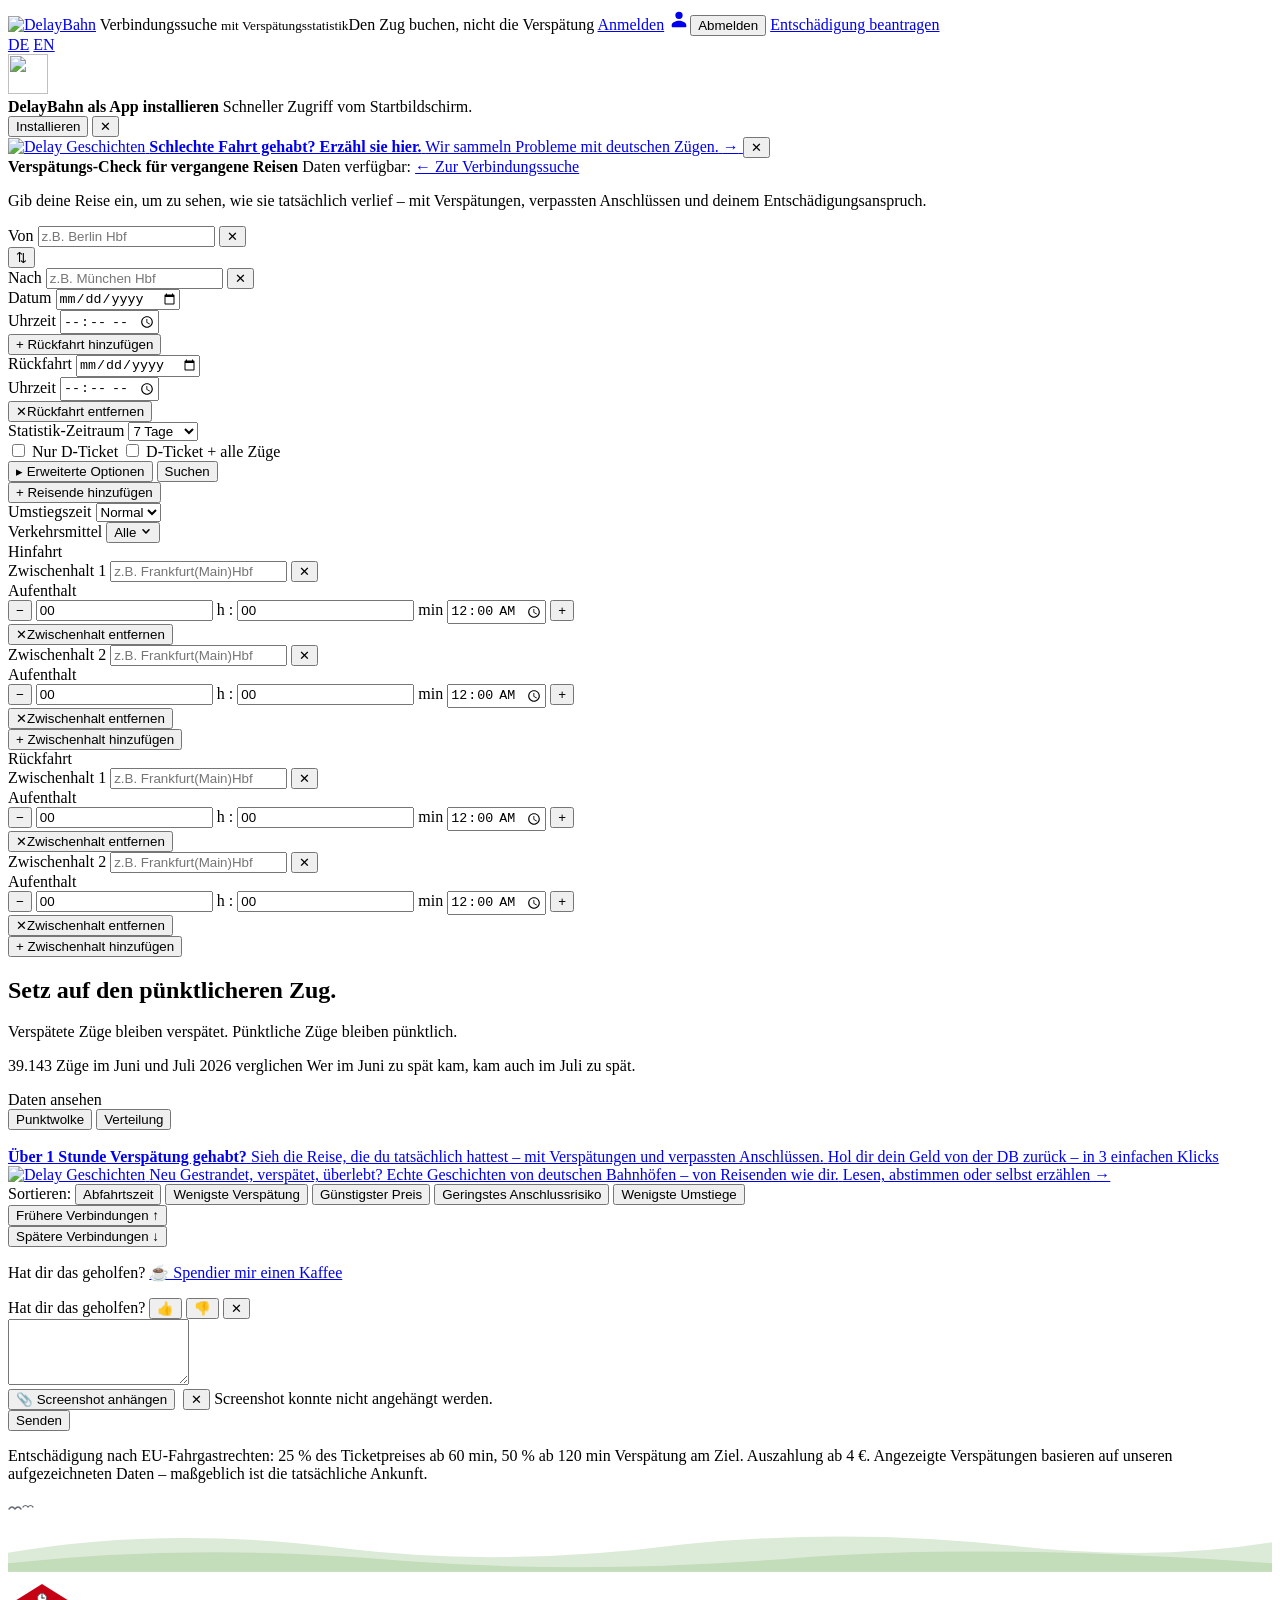
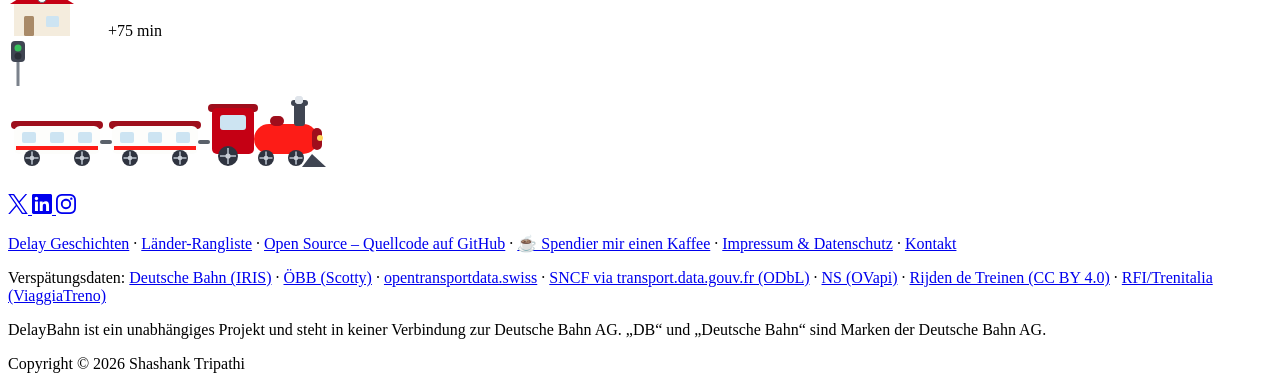
==== commit ed217a75: "Show an account icon instead of the clipped name in the phone home header" ====
--- a/static/index.html
+++ b/static/index.html
@@ -65,7 +65,7 @@
 <meta name="mobile-web-app-capable" content="yes">
 <meta name="apple-mobile-web-app-status-bar-style" content="default">
 <meta name="apple-mobile-web-app-title" content="DelayBahn">
-<link rel="stylesheet" href="/style.css?v=112">
+<link rel="stylesheet" href="/style.css?v=115">
 <script defer src="/stats/script.js" data-website-id="399cef62-4667-4458-a173-06435e9d76aa" data-host-url="https://delaybahn.com/stats"></script>
 </head>
 <body>
@@ -76,7 +76,7 @@
     <!-- the Delay Stories account, shared by every page; app.js fills in the name -->
     <span class="header-auth">
       <a id="auth-login" class="auth-link hidden" href="/login" data-i18n="navLogin">Anmelden</a>
-      <span id="auth-user" class="auth-user hidden"><a id="auth-name" class="auth-name" href="/meine-fahrten"></a><button id="auth-logout" class="auth-logout" type="button" data-i18n="navLogout">Abmelden</button></span>
+      <span id="auth-user" class="auth-user hidden"><a id="auth-name" class="auth-name" href="/meine-fahrten"><svg class="auth-icon" viewBox="0 0 24 24" width="22" height="22" aria-hidden="true" focusable="false"><path fill="currentColor" d="M12 12a4 4 0 1 0-4-4 4 4 0 0 0 4 4Zm0 2c-3.31 0-8 1.66-8 5v1a1 1 0 0 0 1 1h14a1 1 0 0 0 1-1v-1c0-3.34-4.69-5-8-5Z"/></svg><span id="auth-name-text" class="auth-name-text"></span></a><button id="auth-logout" class="auth-logout" type="button" data-i18n="navLogout">Abmelden</button></span>
     </span>
     <a id="refund-nav" class="refund-nav" href="/entschaedigung" data-i18n="navRefund">Entschädigung beantragen</a>
     <div class="header-lang">
@@ -568,14 +568,15 @@
     <p id="report-status" class="report-status" aria-live="polite"></p>
   </div>
 </dialog>
-<!-- the bookmark pressed while signed out: what it does, then the login -->
+<!-- the bookmark pressed: signed out, what it does and then the login; signed in, the receipt -->
 <dialog id="trip-modal" class="claim-modal report-modal">
   <div class="claim-modal-inner">
     <button id="trip-modal-close" class="claim-modal-close" type="button" data-i18n-title="reportModalClose" data-i18n-aria="reportModalClose">✕</button>
-    <h2 class="claim-modal-title" data-i18n="tripModalTitle">Fahrt merken</h2>
-    <p class="claim-modal-lead" data-i18n="tripModalLead">Gemerkte Fahrten sammelt DelayBahn unter „Meine Fahrten“: mit der Verspätungsstatistik von heute und – nach der Fahrt – der tatsächlichen Verspätung und deinem Entschädigungsanspruch.</p>
+    <h2 id="trip-modal-title" class="claim-modal-title" data-i18n="tripModalTitle">Fahrt merken</h2>
+    <p id="trip-modal-lead" class="claim-modal-lead" data-i18n="tripModalLead">Unter „Meine Fahrten“ siehst du nach der Fahrt die tatsächliche Verspätung, deinen Entschädigungsanspruch und deine Bilanz: wie viel Zeit dich Verspätungen und Ausfälle gekostet haben.</p>
     <p id="trip-modal-journey" class="trip-modal-journey"></p>
     <button id="trip-login-btn" class="report-submit" type="button" data-i18n="tripLoginBtn">Anmelden &amp; Fahrt merken</button>
+    <a id="trip-saved-link" class="report-submit trip-saved-link hidden" href="/meine-fahrten" data-i18n="tripSavedLink">Zu Meine Fahrten</a>
   </div>
 </dialog>
 <dialog id="ios-install-sheet" class="ios-sheet">
@@ -728,7 +729,7 @@
   <p class="footer-disclaimer"><span data-nosnippet data-i18n="footerDisclaimer">DelayBahn ist ein unabhängiges Projekt und steht in keiner Verbindung zur Deutsche Bahn AG. „DB“ und „Deutsche Bahn“ sind Marken der Deutsche Bahn AG.</span></p>
   <p class="footer-copyright">Copyright © 2026 Shashank Tripathi</p>
 </footer>
-<script src="/app.js?v=129"></script>
+<script src="/app.js?v=131"></script>
 <script>
 if ('serviceWorker' in navigator) {
   window.addEventListener('load', function () {
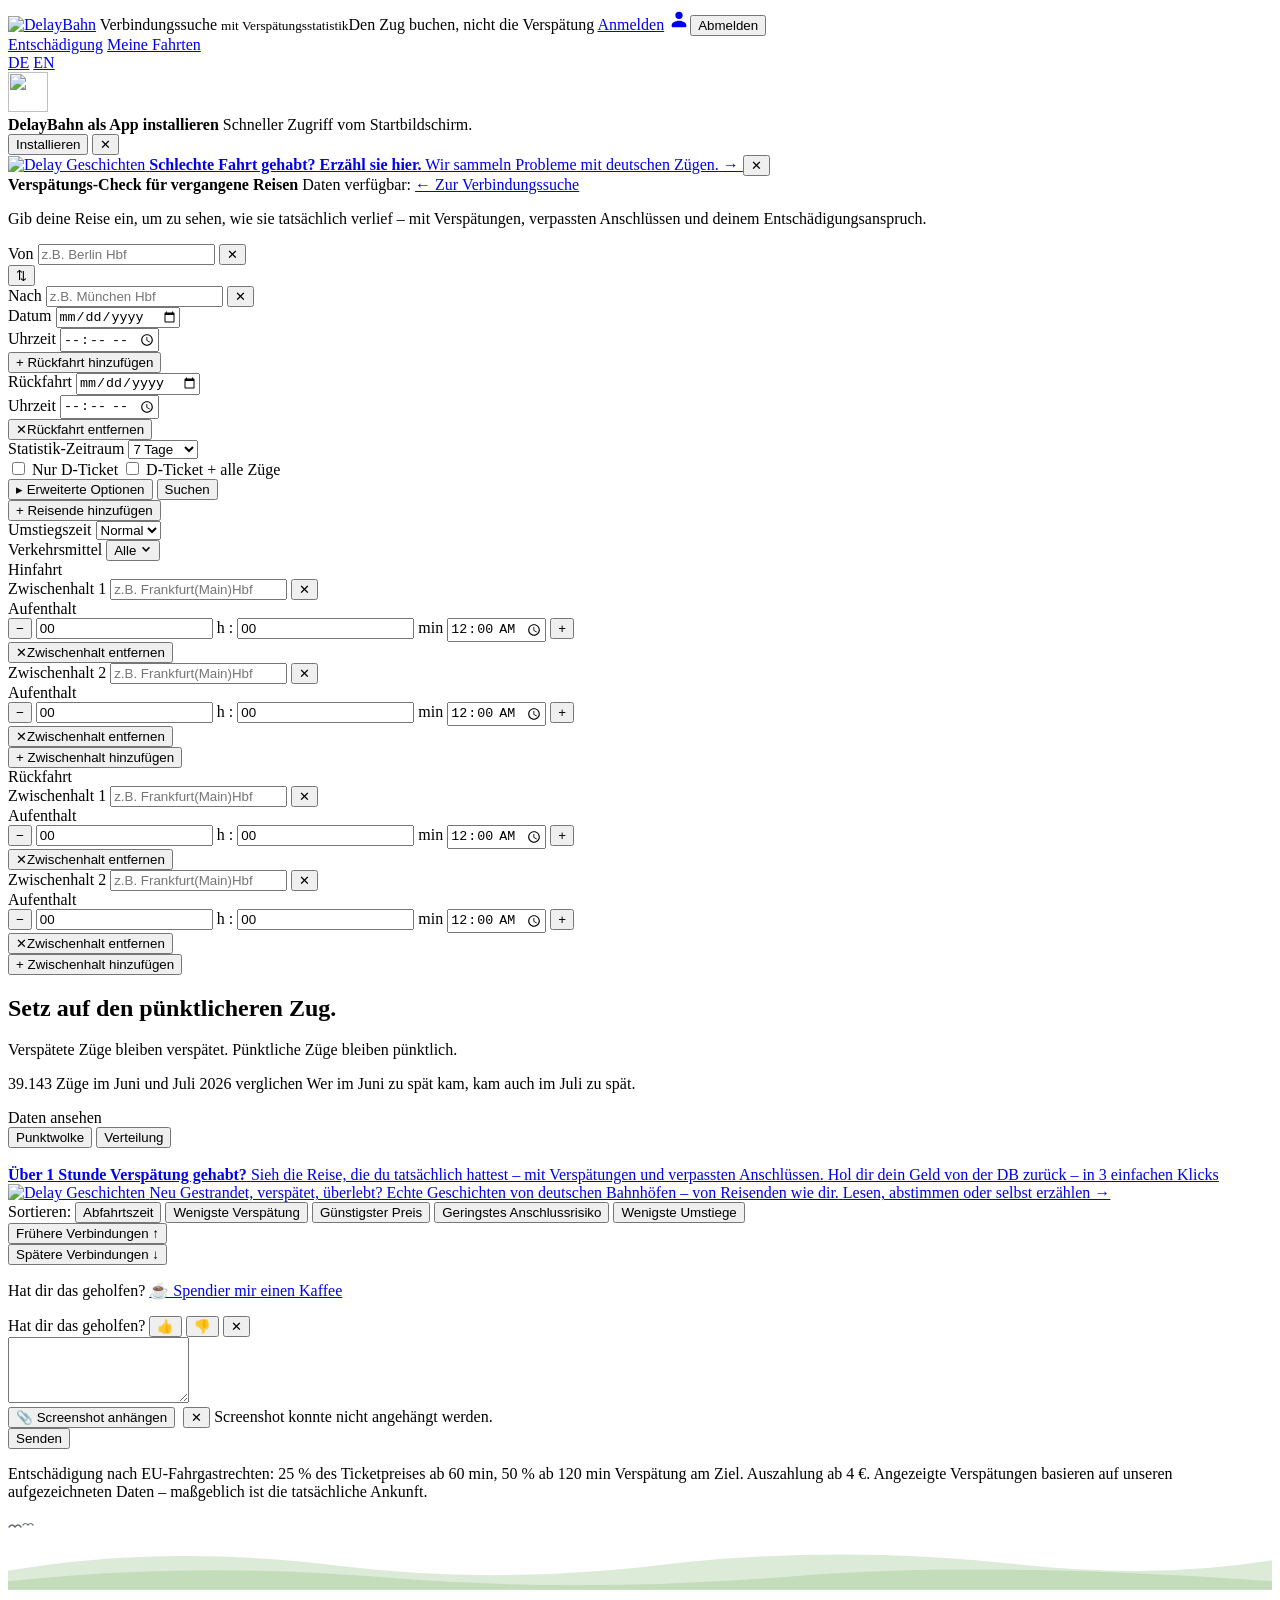
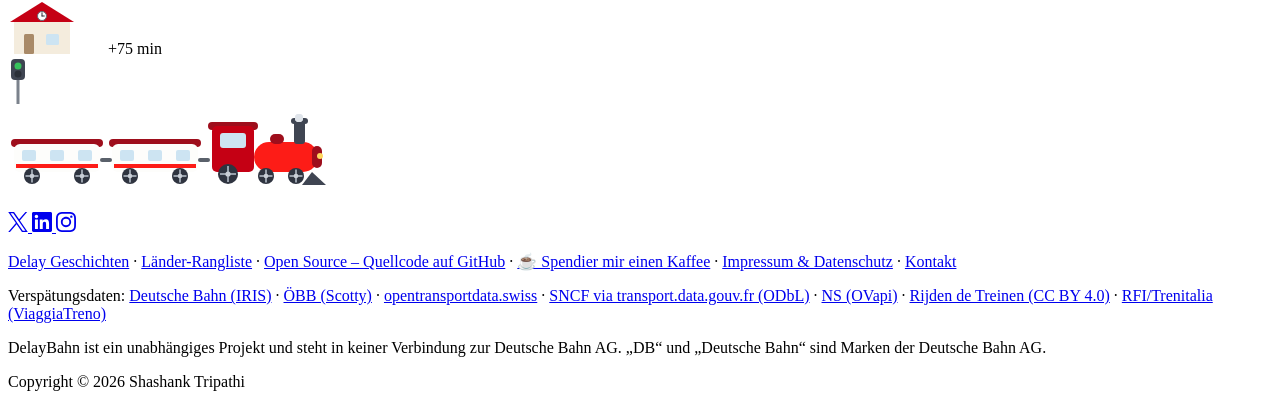
==== commit 438df0d7: "Shorten the compensation pill and add a Meine Fahrten pill beside it" ====
--- a/static/index.html
+++ b/static/index.html
@@ -65,7 +65,7 @@
 <meta name="mobile-web-app-capable" content="yes">
 <meta name="apple-mobile-web-app-status-bar-style" content="default">
 <meta name="apple-mobile-web-app-title" content="DelayBahn">
-<link rel="stylesheet" href="/style.css?v=115">
+<link rel="stylesheet" href="/style.css?v=117">
 <script defer src="/stats/script.js" data-website-id="399cef62-4667-4458-a173-06435e9d76aa" data-host-url="https://delaybahn.com/stats"></script>
 </head>
 <body>
@@ -78,7 +78,10 @@
       <a id="auth-login" class="auth-link hidden" href="/login" data-i18n="navLogin">Anmelden</a>
       <span id="auth-user" class="auth-user hidden"><a id="auth-name" class="auth-name" href="/meine-fahrten"><svg class="auth-icon" viewBox="0 0 24 24" width="22" height="22" aria-hidden="true" focusable="false"><path fill="currentColor" d="M12 12a4 4 0 1 0-4-4 4 4 0 0 0 4 4Zm0 2c-3.31 0-8 1.66-8 5v1a1 1 0 0 0 1 1h14a1 1 0 0 0 1-1v-1c0-3.34-4.69-5-8-5Z"/></svg><span id="auth-name-text" class="auth-name-text"></span></a><button id="auth-logout" class="auth-logout" type="button" data-i18n="navLogout">Abmelden</button></span>
     </span>
-    <a id="refund-nav" class="refund-nav" href="/entschaedigung" data-i18n="navRefund">Entschädigung beantragen</a>
+    <nav class="header-pills">
+      <a id="refund-nav" class="refund-nav" href="/entschaedigung" data-i18n="navRefund">Entschädigung</a>
+      <a id="trips-nav" class="refund-nav trips-nav" href="/meine-fahrten" data-i18n="navTrips">Meine Fahrten</a>
+    </nav>
     <div class="header-lang">
       <a href="/" hreflang="de" data-lang="de" class="lang-btn active">DE</a>
       <a href="/en/" hreflang="en" data-lang="en" class="lang-btn">EN</a>
@@ -729,7 +732,7 @@
   <p class="footer-disclaimer"><span data-nosnippet data-i18n="footerDisclaimer">DelayBahn ist ein unabhängiges Projekt und steht in keiner Verbindung zur Deutsche Bahn AG. „DB“ und „Deutsche Bahn“ sind Marken der Deutsche Bahn AG.</span></p>
   <p class="footer-copyright">Copyright © 2026 Shashank Tripathi</p>
 </footer>
-<script src="/app.js?v=131"></script>
+<script src="/app.js?v=132"></script>
 <script>
 if ('serviceWorker' in navigator) {
   window.addEventListener('load', function () {
